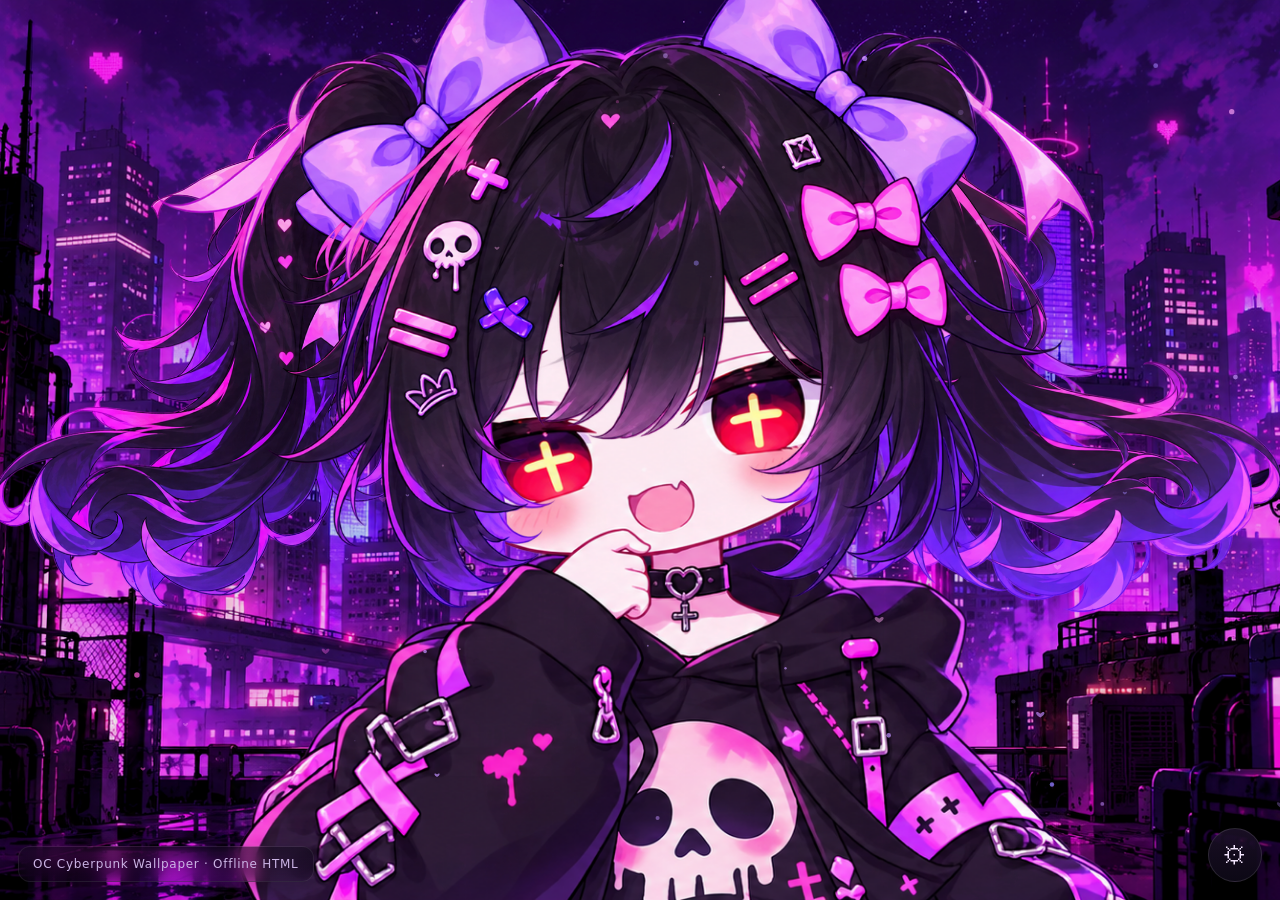
==== wallpaper/001/index.html @ 494d08e7 "壁纸001" ====
<!doctype html>
<html lang="zh-CN">
<head>
  <meta charset="utf-8">
  <meta name="viewport" content="width=device-width, initial-scale=1, viewport-fit=cover">
  <title>OC 赛博朋克动态壁纸</title>
  <link rel="stylesheet" href="css/style.css">
</head>
<body>
  <div id="app">
    <canvas id="wallpaper"></canvas>
    <div id="loading-state" role="status">正在加载初始画面…</div>
    <div id="hud">
      <div id="title">OC Cyberpunk Wallpaper · Offline HTML</div>
      <button id="settings-toggle" aria-label="打开设置">⚙</button>
      <aside id="settings-panel" aria-label="动态壁纸设置面板">
        <h2>动态壁纸设置</h2>
        <p>可直接离线打开。通过下方参数可实时调节景深、粒子、头发摆动、亮度与视差效果。</p>

        <div class="group">
          <div class="group-title">背景</div>
          <div class="control">
            <label for="backgroundBlur"><span>背景模糊</span><span class="value-badge" data-value-for="backgroundBlur"></span></label>
            <input id="backgroundBlur" type="range" min="0" max="4" step="0.1">
          </div>
          <div class="control">
            <label for="backgroundBrightness"><span>背景亮度</span><span class="value-badge" data-value-for="backgroundBrightness"></span></label>
            <input id="backgroundBrightness" type="range" min="0.7" max="1.4" step="0.01">
          </div>
          <div class="control">
            <label for="parallax"><span>背景视差</span><span class="value-badge" data-value-for="parallax"></span></label>
            <input id="parallax" type="range" min="0" max="36" step="1">
          </div>
          <div class="control">
            <label for="twinkleIntensity"><span>灯光闪烁强度</span><span class="value-badge" data-value-for="twinkleIntensity"></span></label>
            <input id="twinkleIntensity" type="range" min="0" max="1.6" step="0.01">
          </div>
        </div>

        <div class="group">
          <div class="group-title">人物与粒子</div>
          <div class="control">
            <label for="hairStrength"><span>发丝动画速度</span><span class="value-badge" data-value-for="hairStrength"></span></label>
            <input id="hairStrength" type="range" min="0" max="2.2" step="0.01">
          </div>
          <div class="control">
            <label for="particleCount"><span>粒子数量</span><span class="value-badge" data-value-for="particleCount"></span></label>
            <input id="particleCount" type="range" min="0" max="180" step="1">
          </div>
          <div class="control">
            <label for="particleSpeed"><span>粒子速度</span><span class="value-badge" data-value-for="particleSpeed"></span></label>
            <input id="particleSpeed" type="range" min="0" max="2.6" step="0.01">
          </div>
        </div>

        <div class="group">
          <div class="group-title">开关</div>
          <div class="toggle-row"><label for="showParticles">显示粒子</label><input id="showParticles" type="checkbox"></div>
          <div class="toggle-row"><label for="showTwinkles">显示灯光闪烁</label><input id="showTwinkles" type="checkbox"></div>
          <div class="toggle-row"><label for="pause">暂停动画</label><input id="pause" type="checkbox"></div>
        </div>

        <button class="secondary" id="resetSettings" type="button">恢复默认设置</button>
      </aside>
    </div>
  </div>

  <script src="data/config.js"></script>
  <script src="data/window_lights.js"></script>
  <script src="js/app.js"></script>
</body>
</html>
---- wallpaper/001/css/style.css ----
:root {
  --panel-bg: rgba(10, 7, 18, 0.78);
  --panel-border: rgba(255, 106, 229, 0.30);
  --panel-shadow: 0 18px 44px rgba(0, 0, 0, 0.45);
  --accent: #ff63d4;
  --accent-soft: #b882ff;
  --text-main: #f5e7ff;
  --text-muted: #cbb4e5;
}
* { box-sizing: border-box; }
html, body {
  margin: 0;
  width: 100%;
  height: 100%;
  overflow: hidden;
  background: #09040d;
  font-family: Inter, ui-sans-serif, system-ui, -apple-system, Segoe UI, Roboto, Arial, sans-serif;
}
#app {
  position: relative;
  width: 100%;
  height: 100%;
}
#wallpaper {
  position: absolute;
  inset: 0;
  width: 100%;
  height: 100%;
  display: block;
  background: radial-gradient(circle at 50% 50%, #2c0d39 0%, #09040d 72%);
}
#hud {
  position: absolute;
  inset: 0;
  pointer-events: none;
}
#title {
  position: absolute;
  left: 18px;
  bottom: 18px;
  padding: 10px 14px;
  border-radius: 12px;
  font-size: 12px;
  letter-spacing: 0.06em;
  color: var(--text-muted);
  background: linear-gradient(180deg, rgba(14, 9, 24, 0.52), rgba(14, 9, 24, 0.20));
  border: 1px solid rgba(255,255,255,0.08);
  backdrop-filter: blur(8px);
  box-shadow: 0 6px 24px rgba(0,0,0,0.24);
  user-select: none;
}
#settings-toggle {
  position: absolute;
  right: 18px;
  bottom: 18px;
  width: 54px;
  height: 54px;
  border-radius: 50%;
  border: 1px solid rgba(255,255,255,0.12);
  background: linear-gradient(180deg, rgba(28, 16, 40, 0.88), rgba(14, 9, 24, 0.88));
  color: var(--text-main);
  font-size: 24px;
  cursor: pointer;
  pointer-events: auto;
  box-shadow: 0 12px 36px rgba(0,0,0,0.32);
  transition: transform 160ms ease, box-shadow 160ms ease, border-color 160ms ease;
}
#settings-toggle:hover {
  transform: translateY(-2px) scale(1.02);
  border-color: rgba(255, 124, 233, 0.42);
  box-shadow: 0 16px 40px rgba(0,0,0,0.42);
}
#settings-panel {
  position: absolute;
  right: 18px;
  bottom: 84px;
  width: min(360px, calc(100vw - 24px));
  max-height: min(76vh, 720px);
  overflow: auto;
  pointer-events: auto;
  color: var(--text-main);
  background: var(--panel-bg);
  border: 1px solid var(--panel-border);
  border-radius: 18px;
  box-shadow: var(--panel-shadow);
  backdrop-filter: blur(18px);
  padding: 16px 16px 14px;
  opacity: 0;
  transform: translateY(10px) scale(0.98);
  transform-origin: bottom right;
  transition: opacity 180ms ease, transform 180ms ease;
  visibility: hidden;
}
#settings-panel.open {
  opacity: 1;
  visibility: visible;
  transform: translateY(0) scale(1);
}
#settings-panel h2 {
  margin: 0 0 8px;
  font-size: 16px;
  font-weight: 700;
}
#settings-panel p {
  margin: 0 0 14px;
  color: var(--text-muted);
  font-size: 12px;
  line-height: 1.5;
}
.group {
  margin-top: 14px;
  padding-top: 12px;
  border-top: 1px solid rgba(255,255,255,0.08);
}
.group:first-of-type {
  border-top: 0;
  padding-top: 0;
  margin-top: 0;
}
.group-title {
  font-size: 12px;
  font-weight: 700;
  color: #ffe3fb;
  letter-spacing: 0.08em;
  text-transform: uppercase;
  margin-bottom: 10px;
}
.control {
  margin-bottom: 12px;
}
.control:last-child { margin-bottom: 0; }
.control label {
  display: flex;
  justify-content: space-between;
  align-items: center;
  gap: 12px;
  font-size: 13px;
  margin-bottom: 6px;
}
.control small {
  color: var(--text-muted);
}
.control input[type="range"] {
  width: 100%;
  accent-color: var(--accent);
}
.toggle-row {
  display: flex;
  align-items: center;
  justify-content: space-between;
  gap: 12px;
  padding: 8px 0;
}
.toggle-row label {
  font-size: 13px;
  color: var(--text-main);
}
.toggle-row input[type="checkbox"] {
  width: 18px;
  height: 18px;
  accent-color: var(--accent);
}
button.secondary {
  width: 100%;
  margin-top: 14px;
  padding: 11px 12px;
  border-radius: 12px;
  border: 1px solid rgba(255,255,255,0.10);
  background: linear-gradient(180deg, rgba(40, 24, 57, 0.85), rgba(22, 14, 34, 0.85));
  color: var(--text-main);
  cursor: pointer;
}
button.secondary:hover {
  border-color: rgba(255, 124, 233, 0.36);
}
.value-badge {
  min-width: 58px;
  text-align: right;
  font-variant-numeric: tabular-nums;
  color: #ffd5f7;
}
@media (max-width: 680px) {
  #title { display: none; }
  #settings-panel { width: min(320px, calc(100vw - 20px)); }
}

#loading-state {position:absolute;left:18px;top:16px;max-width:min(620px,calc(100vw - 36px));white-space:pre-wrap;color:#f5c3f0;font-size:14px;line-height:1.65;background:rgba(10,5,16,.55);border:1px solid rgba(255,105,225,.22);border-radius:9px;padding:7px 11px;z-index:5;pointer-events:none;}
#loading-state[hidden] {display:none;}
#loading-state.error {color:#ffccde;background:rgba(44,8,27,.88);border-color:rgba(255,90,155,.6);}
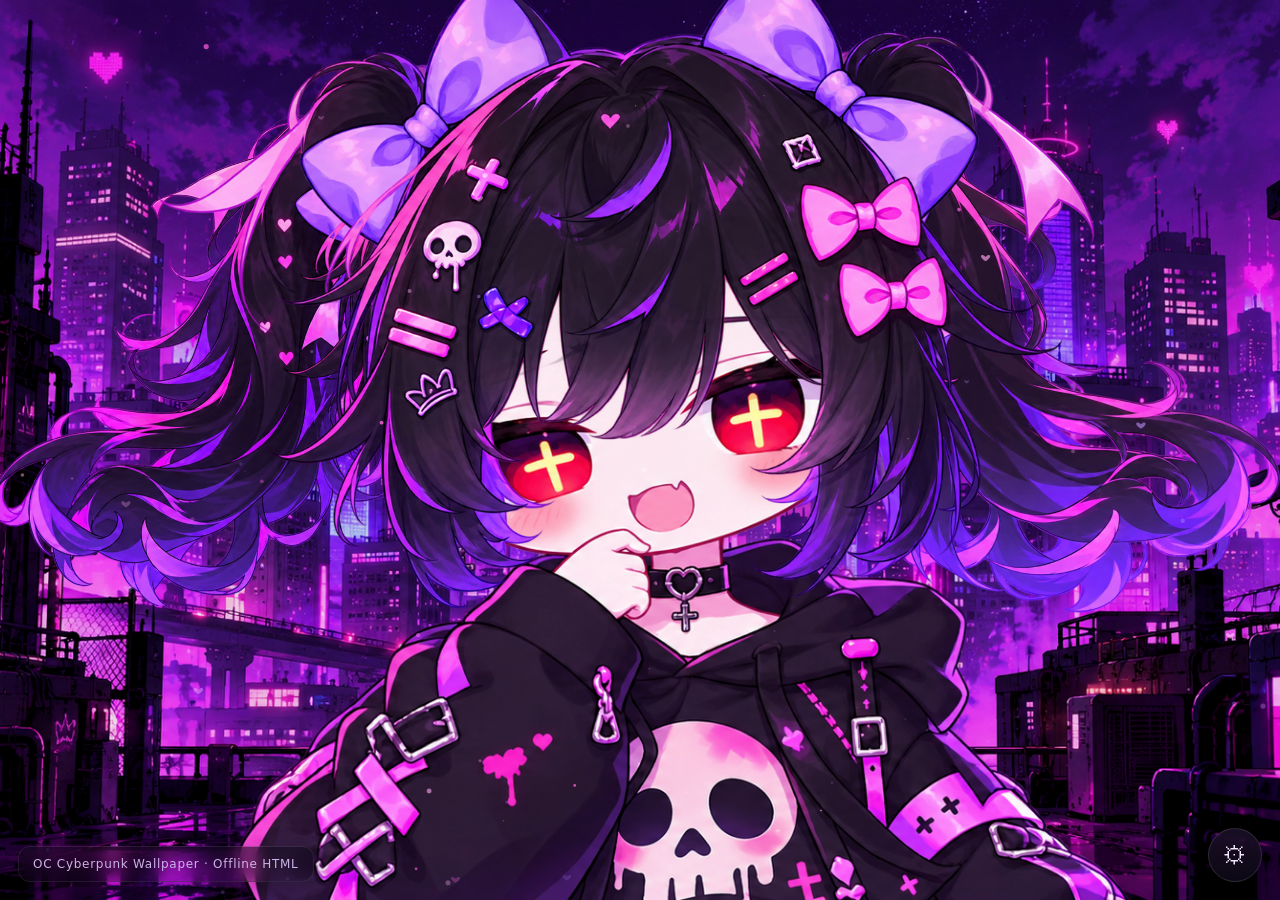
==== commit d2b7a827: "Update index.html" ====
--- a/wallpaper/001/index.html
+++ b/wallpaper/001/index.html
@@ -3,7 +3,7 @@
 <head>
   <meta charset="utf-8">
   <meta name="viewport" content="width=device-width, initial-scale=1, viewport-fit=cover">
-  <title>OC 赛博朋克动态壁纸</title>
+  <title>JiangQiYan壁纸</title>
   <link rel="stylesheet" href="css/style.css">
 </head>
 <body>
